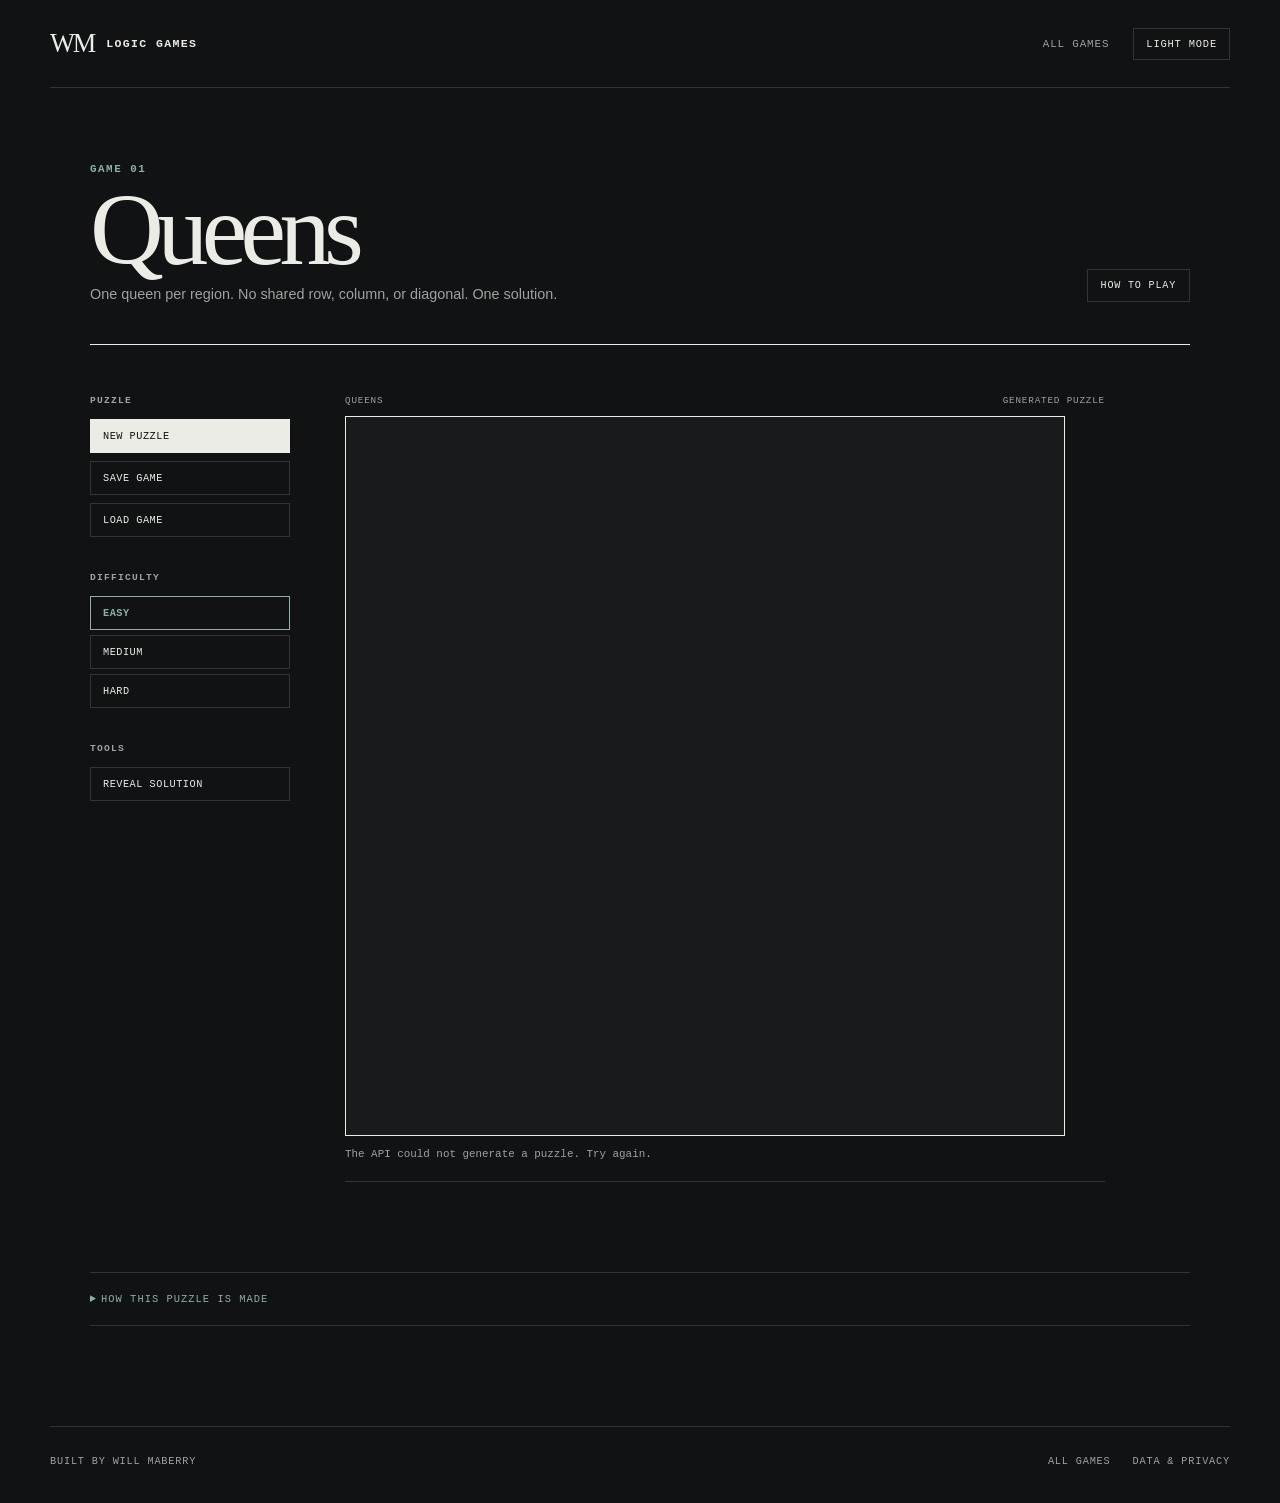
==== static/queens/index.html @ ed867b7d "website overhaul to support tents in future" ====
<!DOCTYPE html>
<html lang="en">
<head>
  <meta charset="UTF-8">
  <meta name="viewport" content="width=device-width, initial-scale=1.0">

  <title>Queens // Will's Logic Games</title>

  <link rel="stylesheet" href="/static/css/global.css">
  <link rel="stylesheet" href="/static/css/game.css">

  <script src="/static/js/global.js" defer></script>
  <script src="/static/js/celebrate.js" defer></script>
  <script src="/static/js/queens.js" defer></script>
</head>

<body class="game-page">
  <header class="site-header">
    <a class="site-brand" href="../index.html">
      <span class="site-brand-mark">WM</span>
      <span>LOGIC GAMES</span>
    </a>

    <nav class="game-nav">
      <a href="../index.html">ALL GAMES</a>
      <button class="theme-toggle" id="themeToggle" type="button">
        DARK MODE
      </button>
    </nav>
  </header>

  <main class="game-shell">
    <header class="game-heading">
      <div>
        <span class="eyebrow">GAME 01</span>
        <h1>Queens</h1>

        <p>
          One queen per region. No shared row, column,
          or diagonal. One solution.
        </p>
      </div>

      <button class="help-pill" id="helpButton" type="button">
        HOW TO PLAY
      </button>
    </header>

    <div class="game-layout">
      <aside class="game-controls">
        <div class="control-group">
          <span class="control-label">PUZZLE</span>
          <button class="primary-button" id="newPuzzle" type="button">NEW PUZZLE</button>
          <button id="saveGame" type="button">SAVE GAME</button>
          <button id="loadGame" type="button">LOAD GAME</button>
        </div>

        <div class="control-group">
          <span class="control-label">DIFFICULTY</span>
          <div class="difficulty-options" role="group" aria-label="Queens difficulty">
            <button type="button" data-level="easy" aria-pressed="true">EASY</button>
            <button type="button" data-level="medium" aria-pressed="false">MEDIUM</button>
            <button type="button" data-level="hard" aria-pressed="false">HARD</button>
          </div>
        </div>

        <div class="control-group">
          <span class="control-label">TOOLS</span>

          <button id="revealSolution" type="button">
            REVEAL SOLUTION
          </button>
        </div>
      </aside>

      <section class="game-board-area">
        <div class="board-meta">
          <span>QUEENS</span>
          <span id="puzzleMeta">GENERATED PUZZLE</span>
        </div>

        <div class="board-frame">
          <svg
            id="board"
            width="800"
            height="800"
            viewBox="0 0 800 800"
            aria-label="Queens puzzle board"
          ></svg>
        </div>

        <div class="game-status-row">
          <p id="status">Generating puzzle...</p>
        </div>
      </section>
    </div>

    <details class="game-method">
      <summary>HOW THIS PUZZLE IS MADE</summary>

      <div class="game-method-content">
        <h2>UNDER THE HOOD.</h2>

        <p>
          Queens starts with a valid solution, then grows the colored regions around it. A solver attacks the finished board from scratch. If it finds more than one solution, the puzzle is thrown out and generated again.
        </p>
      </div>
    </details>
  </main>

  <footer class="site-footer"><span>BUILT BY WILL MABERRY</span><nav><a href="../index.html">ALL GAMES</a><a href="../privacy.html">DATA & PRIVACY</a></nav></footer>

  <div id="helpModal" class="modal">
    <div class="modal-content">
      <button class="modal-close" id="closeHelp" type="button" aria-label="Close instructions">
        ×
      </button>

      <span class="eyebrow">GAME 01</span>
      <h2>How to Play</h2>

      <p>
        Place one queen in each colored region. Queens cannot
        attack one another.

      </p>

      <ul class="help-list">
        <li><strong>Left click:</strong> Place a queen</li>
        <li><strong>One per region:</strong> Click another square in a region to move its queen.</li>
        <li><strong>Right click and drag:</strong> Paint or clear X marks.</li>
        <li><strong>Difficulty:</strong> Choose Easy, Medium, or Hard.</li>
        <li><strong>New puzzle:</strong> Generate another board at the selected difficulty.</li>
        <li><strong>Save and load:</strong> Keep one puzzle in this browser for 30 minutes.</li>
        <li><strong>Reveal solution:</strong> End the game and show the solution</li>
      </ul>
    </div>
  </div>

</body>
</html>
---- static/css/global.css ----
:root {
  --bg: #f2f0e8;
  --surface: #e8e6de;
  --surface-strong: #dedcd4;
  --ink: #17201e;
  --muted: #69716e;
  --line: #c8cbc4;
  --accent: #527f78;
  --accent-soft: #a9c0ba;
  --dark: #172321;

  --sans: Arial, Helvetica, sans-serif;
  --mono: "Courier New", Courier, monospace;
}

[data-theme="dark"] {
  --bg: #101213;
  --surface: #181b1c;
  --surface-strong: #202425;
  --ink: #ecece7;
  --muted: #9ca4a1;
  --line: #303536;
  --accent: #8eafa8;
  --accent-soft: #536e69;
  --dark: #ecece7;
}

* {
  box-sizing: border-box;
}

html {
  color-scheme: light;
}

html[data-theme="dark"] {
  color-scheme: dark;
}

body {
  margin: 0;
  min-height: 100vh;
  background: var(--bg);
  color: var(--ink);
  font-family: var(--sans);
}

a {
  color: inherit;
}

button,
a {
  -webkit-tap-highlight-color: transparent;
}

button {
  color: inherit;
  font: inherit;
}

.site-header {
  width: min(1180px, calc(100% - 48px));
  margin: 0 auto;
  min-height: 88px;

  display: flex;
  align-items: center;
  justify-content: space-between;

  border-bottom: 1px solid var(--line);
}

.site-brand {
  display: flex;
  align-items: center;
  gap: 12px;

  color: var(--ink);
  font-family: var(--mono);
  font-size: 0.72rem;
  font-weight: 700;
  letter-spacing: 0.12em;
  text-decoration: none;
}

.site-brand-mark {
  font-family: Georgia, serif;
  font-size: 1.65rem;
  font-weight: 400;
  letter-spacing: -0.08em;
}

.header-actions,
.game-nav {
  display: flex;
  align-items: center;
  gap: 24px;
}

.header-actions a,
.game-nav a {
  color: var(--muted);
  font-family: var(--mono);
  font-size: 0.68rem;
  letter-spacing: 0.08em;
  text-decoration: none;
}

.header-actions a:hover,
.game-nav a:hover {
  color: var(--accent);
}

.theme-toggle {
  padding: 9px 12px;
  border: 1px solid var(--line);
  background: transparent;

  font-family: var(--mono);
  font-size: 0.65rem;
  letter-spacing: 0.08em;

  cursor: pointer;
}

.theme-toggle:hover {
  border-color: var(--accent);
}

.eyebrow {
  color: var(--accent);
  font-family: var(--mono);
  font-size: 0.68rem;
  font-weight: 700;
  letter-spacing: 0.14em;
}

.site-footer {
  width: min(1180px, calc(100% - 48px));
  margin: 90px auto 0;
  padding: 28px 0 36px;

  display: flex;
  justify-content: space-between;

  border-top: 1px solid var(--line);

  color: var(--muted);
  font-family: var(--mono);
  font-size: 0.64rem;
  letter-spacing: 0.08em;
}

.site-footer nav {
  display: flex;
  gap: 22px;
}

.site-footer a {
  text-decoration: none;
}

.site-footer a:hover {
  color: var(--accent);
}

@media (max-width: 700px) {
  .site-header {
    width: min(100% - 28px, 1180px);
  }

  .site-brand > span:last-child {
    display: none;
  }

  .header-actions a {
    display: none;
  }

  .site-footer {
    width: min(100% - 28px, 1180px);
    flex-direction: column;
    gap: 18px;
  }
}
/* Self-hosted Font Awesome Free solid icons. */
.fa-icon {
  display: inline-block;
  width: 1em;
  height: 1em;
  background: currentColor;
  -webkit-mask: var(--icon-url) center / contain no-repeat;
  mask: var(--icon-url) center / contain no-repeat;
  vertical-align: -0.1em;
}

.icon-queen { --icon-url: url("../icons/chess-queen.svg"); }
.icon-tree { --icon-url: url("../icons/tree.svg"); }
.icon-campground { --icon-url: url("../icons/campground.svg"); }
.icon-xmark { --icon-url: url("../icons/xmark.svg"); }
---- static/css/game.css ----
.game-shell {
  width: min(1100px, calc(100% - 48px));
  margin: 0 auto;
}

.game-heading {
  padding: 70px 0 42px;

  display: flex;
  align-items: flex-end;
  justify-content: space-between;
  gap: 30px;

  border-bottom: 1px solid var(--ink);
}

.game-heading h1 {
  margin: 8px 0 10px;

  font-family: Georgia, "Times New Roman", serif;
  font-size: clamp(4rem, 8vw, 7rem);
  font-weight: 400;
  letter-spacing: -0.065em;
  line-height: 0.9;
}

.game-heading p {
  margin: 0;
  color: var(--muted);
  font-size: 0.9rem;
}

.help-pill {
  padding: 10px 13px;

  border: 1px solid var(--line);
  background: transparent;

  font-family: var(--mono);
  font-size: 0.63rem;
  letter-spacing: 0.08em;

  cursor: pointer;
}

.help-pill:hover {
  border-color: var(--accent);
  color: var(--accent);
}

.game-layout {
  display: grid;
  grid-template-columns: 200px minmax(0, 760px);
  gap: 55px;

  padding: 50px 0 70px;
}

.game-controls {
  display: flex;
  flex-direction: column;
  gap: 35px;
}

.control-group {
  display: flex;
  flex-direction: column;
  gap: 8px;
}

.control-label {
  margin-bottom: 5px;

  color: var(--muted);
  font-family: var(--mono);
  font-size: 0.6rem;
  font-weight: 700;
  letter-spacing: 0.13em;
}

.control-group button {
  width: 100%;
  padding: 10px 12px;

  border: 1px solid var(--line);
  background: transparent;

  text-align: left;
  font-family: var(--mono);
  font-size: 0.64rem;
  letter-spacing: 0.05em;

  cursor: pointer;
}

.control-group button:hover {
  border-color: var(--accent);
}

.control-group input {
  width: 100%;
  padding: 10px 12px;
  border: 1px solid var(--line);
  background: var(--bg);
  color: var(--ink);
  font: 0.8rem var(--mono);
}

.difficulty-options {
  display: flex;
  flex-direction: column;
  gap: 5px;
}

.difficulty-options button[aria-pressed="true"] {
  border-color: var(--accent);
  color: var(--accent);
  font-weight: 700;
}

.control-group .primary-button {
  background: var(--dark);
  border-color: var(--dark);
  color: var(--bg);
}

.game-board-area {
  min-width: 0;
}

.board-meta {
  margin-bottom: 10px;

  display: flex;
  justify-content: space-between;

  color: var(--muted);
  font-family: var(--mono);
  font-size: 0.58rem;
  letter-spacing: 0.09em;
}

.board-frame {
  position: relative;
  width: min(100%, 720px);
  aspect-ratio: 1;

  border: 1px solid var(--ink);
  background: var(--surface);
}

.board-celebration {
  position: absolute;
  inset: 0;
  z-index: 3;
  overflow: hidden;
  pointer-events: none;
}

.board-win-badge {
  position: absolute;
  top: 50%;
  left: 50%;
  transform: translate(-50%, -50%);
  padding: 0.8em 1.3em;
  border: 1px solid var(--ink);
  background: var(--bg);
  color: var(--ink);
  box-shadow: 0 8px 32px rgb(0 0 0 / 15%);
  font-family: var(--mono);
  font-size: clamp(0.9rem, 3vw, 1.4rem);
  font-weight: 700;
  letter-spacing: 0.16em;
  animation: win-badge 1.7s ease-out both;
}

.board-confetti {
  position: absolute;
  top: var(--y);
  left: var(--x);
  width: 7px;
  height: 11px;
  opacity: 0;
  animation: board-confetti 1.45s var(--delay) ease-out both;
}

@keyframes board-confetti {
  0% { opacity: 0; transform: translate(0, 12px) rotate(0); }
  14% { opacity: 0.9; }
  100% { opacity: 0; transform: translate(var(--dx), var(--dy)) rotate(var(--turn)); }
}

@keyframes win-badge {
  0% { opacity: 0; transform: translate(-50%, -43%) scale(0.94); }
  12%, 75% { opacity: 1; transform: translate(-50%, -50%) scale(1); }
  100% { opacity: 0; transform: translate(-50%, -52%) scale(1); }
}

@media (prefers-reduced-motion: reduce) {
  .board-win-badge { animation: none; }
}

#board {
  display: block;
  width: 100%;
  height: 100%;
}

#board image {
  pointer-events: none;
  user-select: none;
}

.game-status-row {
  min-height: 46px;
  padding: 12px 0;

  border-bottom: 1px solid var(--line);
}

#status {
  margin: 0;

  color: var(--muted);
  font-family: var(--mono);
  font-size: 0.68rem;
}

.game-method {
  margin: 20px 0 100px;
  border-top: 1px solid var(--line);
  border-bottom: 1px solid var(--line);
  color: var(--accent);
}

.game-method summary {
  padding: 20px 0;

  font-family: var(--mono);
  font-size: 0.65rem;
  letter-spacing: 0.1em;

  cursor: pointer;
}

.game-method-content {
  max-width: 650px;
  padding: 35px 0 55px;
}

.game-method-content h2 {
  margin: 8px 0 16px;

  font-family: Georgia, serif;
  font-size: 2.7rem;
  font-weight: 400;
  letter-spacing: -0.04em;
}

.game-method-content p {
  color: var(--muted);
  line-height: 1.7;
}

.modal {
  display: none;

  position: fixed;
  inset: 0;
  z-index: 1000;

  padding: 24px;

  background: rgba(10, 13, 12, 0.72);
}

.modal.is-open {
  display: block;
}

.modal[hidden] {
  display: none;
}

.modal-content {
  position: relative;

  width: min(520px, 100%);
  margin: 10vh auto 0;
  padding: 40px;

  background: var(--bg);
  border: 1px solid var(--line);
}

.modal-content h2 {
  margin: 8px 0 18px;

  font-family: Georgia, serif;
  font-size: 2.7rem;
  font-weight: 400;
}

.modal-content p,
.help-list {
  color: var(--muted);
  line-height: 1.65;
}

.help-list {
  padding-left: 20px;
}

.modal-close {
  position: absolute;
  top: 14px;
  right: 16px;

  border: 0;
  background: transparent;

  color: var(--muted);
  font-size: 1.5rem;

  cursor: pointer;
}

@media (max-width: 800px) {
  .game-shell {
    width: min(100% - 28px, 1100px);
  }

  .game-heading {
    align-items: flex-start;
    flex-direction: column;
  }

  .game-layout {
    grid-template-columns: 1fr;
    gap: 30px;
  }

  .game-controls {
    order: 2;
  }

  .game-board-area {
    order: 1;
  }

  .control-group {
    max-width: none;
  }

}
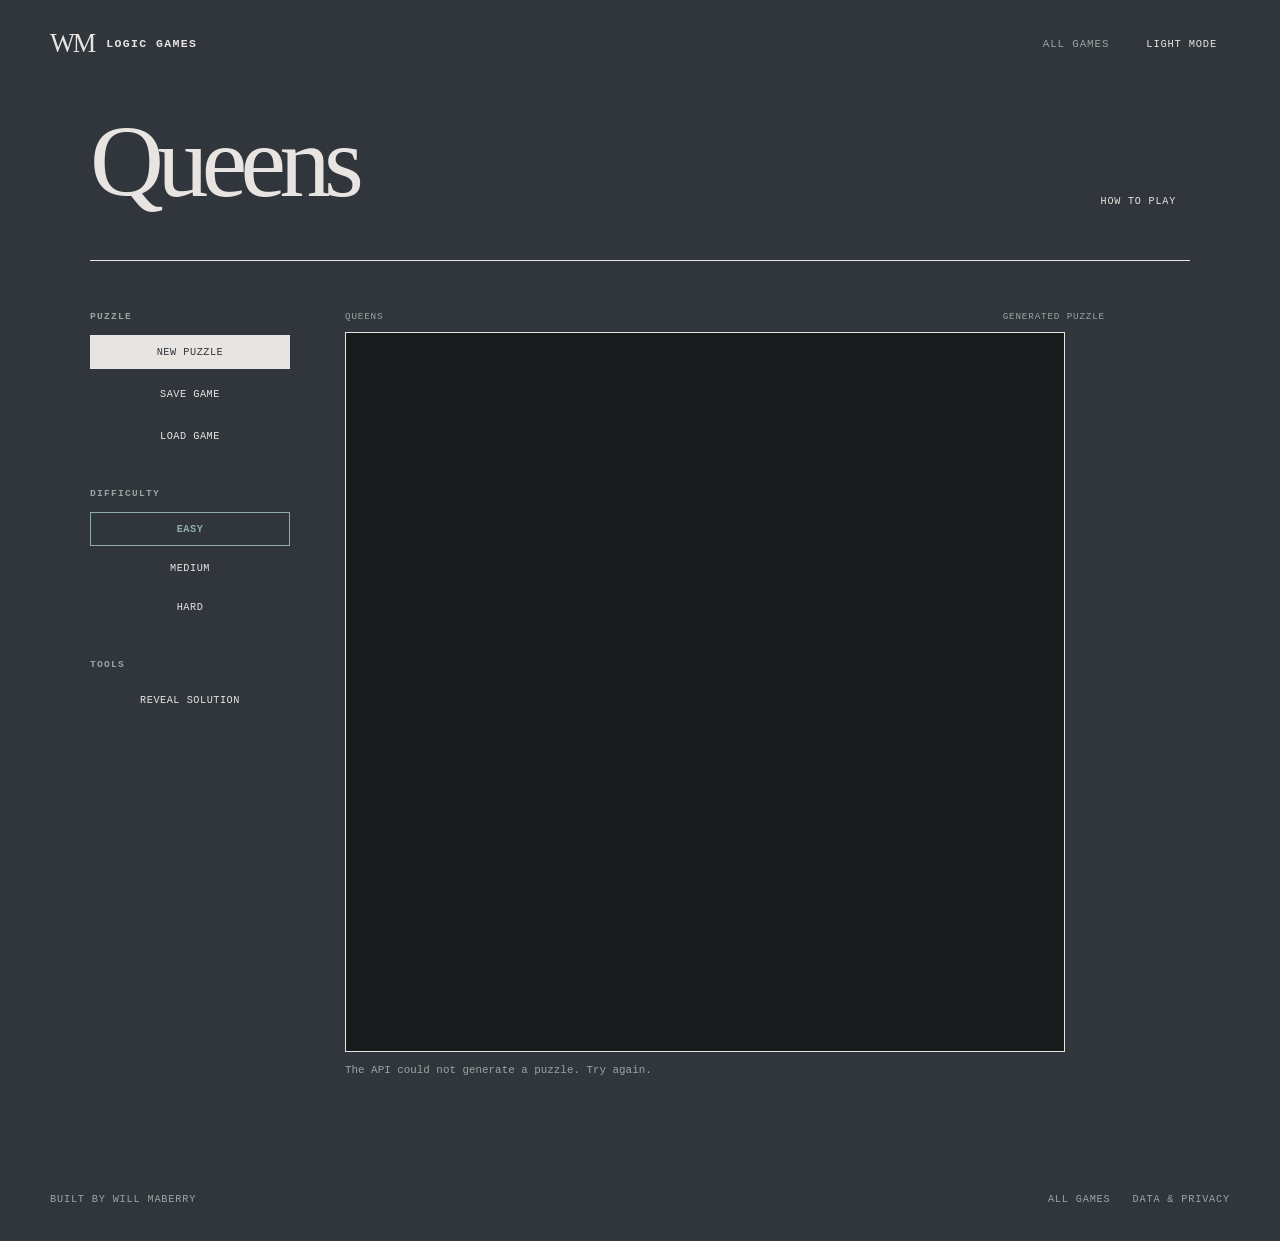
==== commit 9920c660: "added Luminosa game" ====
--- a/static/queens/index.html
+++ b/static/queens/index.html
@@ -32,13 +32,7 @@
   <main class="game-shell">
     <header class="game-heading">
       <div>
-        <span class="eyebrow">GAME 01</span>
         <h1>Queens</h1>
-
-        <p>
-          One queen per region. No shared row, column,
-          or diagonal. One solution.
-        </p>
       </div>
 
       <button class="help-pill" id="helpButton" type="button">
@@ -95,17 +89,6 @@
       </section>
     </div>
 
-    <details class="game-method">
-      <summary>HOW THIS PUZZLE IS MADE</summary>
-
-      <div class="game-method-content">
-        <h2>UNDER THE HOOD.</h2>
-
-        <p>
-          Queens starts with a valid solution, then grows the colored regions around it. A solver attacks the finished board from scratch. If it finds more than one solution, the puzzle is thrown out and generated again.
-        </p>
-      </div>
-    </details>
   </main>
 
   <footer class="site-footer"><span>BUILT BY WILL MABERRY</span><nav><a href="../index.html">ALL GAMES</a><a href="../privacy.html">DATA & PRIVACY</a></nav></footer>
@@ -116,7 +99,6 @@
         ×
       </button>
 
-      <span class="eyebrow">GAME 01</span>
       <h2>How to Play</h2>
 
       <p>
--- a/static/css/global.css
+++ b/static/css/global.css
@@ -1,28 +1,28 @@
 :root {
-  --bg: #f2f0e8;
+  --bg: #e7e4e2;
   --surface: #e8e6de;
   --surface-strong: #dedcd4;
-  --ink: #17201e;
+  --ink: #30363b;
   --muted: #69716e;
   --line: #c8cbc4;
   --accent: #527f78;
   --accent-soft: #a9c0ba;
-  --dark: #172321;
+  --dark: #30363b;
 
   --sans: Arial, Helvetica, sans-serif;
   --mono: "Courier New", Courier, monospace;
 }
 
 [data-theme="dark"] {
-  --bg: #101213;
+  --bg: #30363b;
   --surface: #181b1c;
   --surface-strong: #202425;
-  --ink: #ecece7;
+  --ink: #e7e4e2;
   --muted: #9ca4a1;
   --line: #303536;
   --accent: #8eafa8;
   --accent-soft: #536e69;
-  --dark: #ecece7;
+  --dark: #e7e4e2;
 }
 
 * {
@@ -138,8 +138,8 @@
 
 .site-footer {
   width: min(1180px, calc(100% - 48px));
-  margin: 90px auto 0;
-  padding: 28px 0 36px;
+  margin: 0px auto 0;
+  padding: 24px 0 36px;
 
   display: flex;
   justify-content: space-between;
@@ -199,3 +199,5 @@
 .icon-tree { --icon-url: url("../icons/tree.svg"); }
 .icon-campground { --icon-url: url("../icons/campground.svg"); }
 .icon-xmark { --icon-url: url("../icons/xmark.svg"); }
+.icon-lightbulb { --icon-url: url("../icons/lightbulb.svg"); }
+.icon-city { --icon-url: url("../icons/city.svg"); }
--- a/static/css/game.css
+++ b/static/css/game.css
@@ -4,7 +4,7 @@
 }
 
 .game-heading {
-  padding: 70px 0 42px;
+  padding: 20px 0 42px;
 
   display: flex;
   align-items: flex-end;
@@ -85,7 +85,7 @@
   border: 1px solid var(--line);
   background: transparent;
 
-  text-align: left;
+  text-align: center;
   font-family: var(--mono);
   font-size: 0.64rem;
   letter-spacing: 0.05em;
@@ -211,6 +211,8 @@
   user-select: none;
 }
 
+.tents-board .tent-cell { cursor: pointer; }
+
 .game-status-row {
   min-height: 46px;
   padding: 12px 0;
@@ -353,3 +355,6 @@
   }
 
 }
+
+.luminosa-board .light-cell { cursor: pointer; }
+.luminosa-board .light-cell:focus-visible { stroke: var(--accent); stroke-width: 4; outline: none; }
